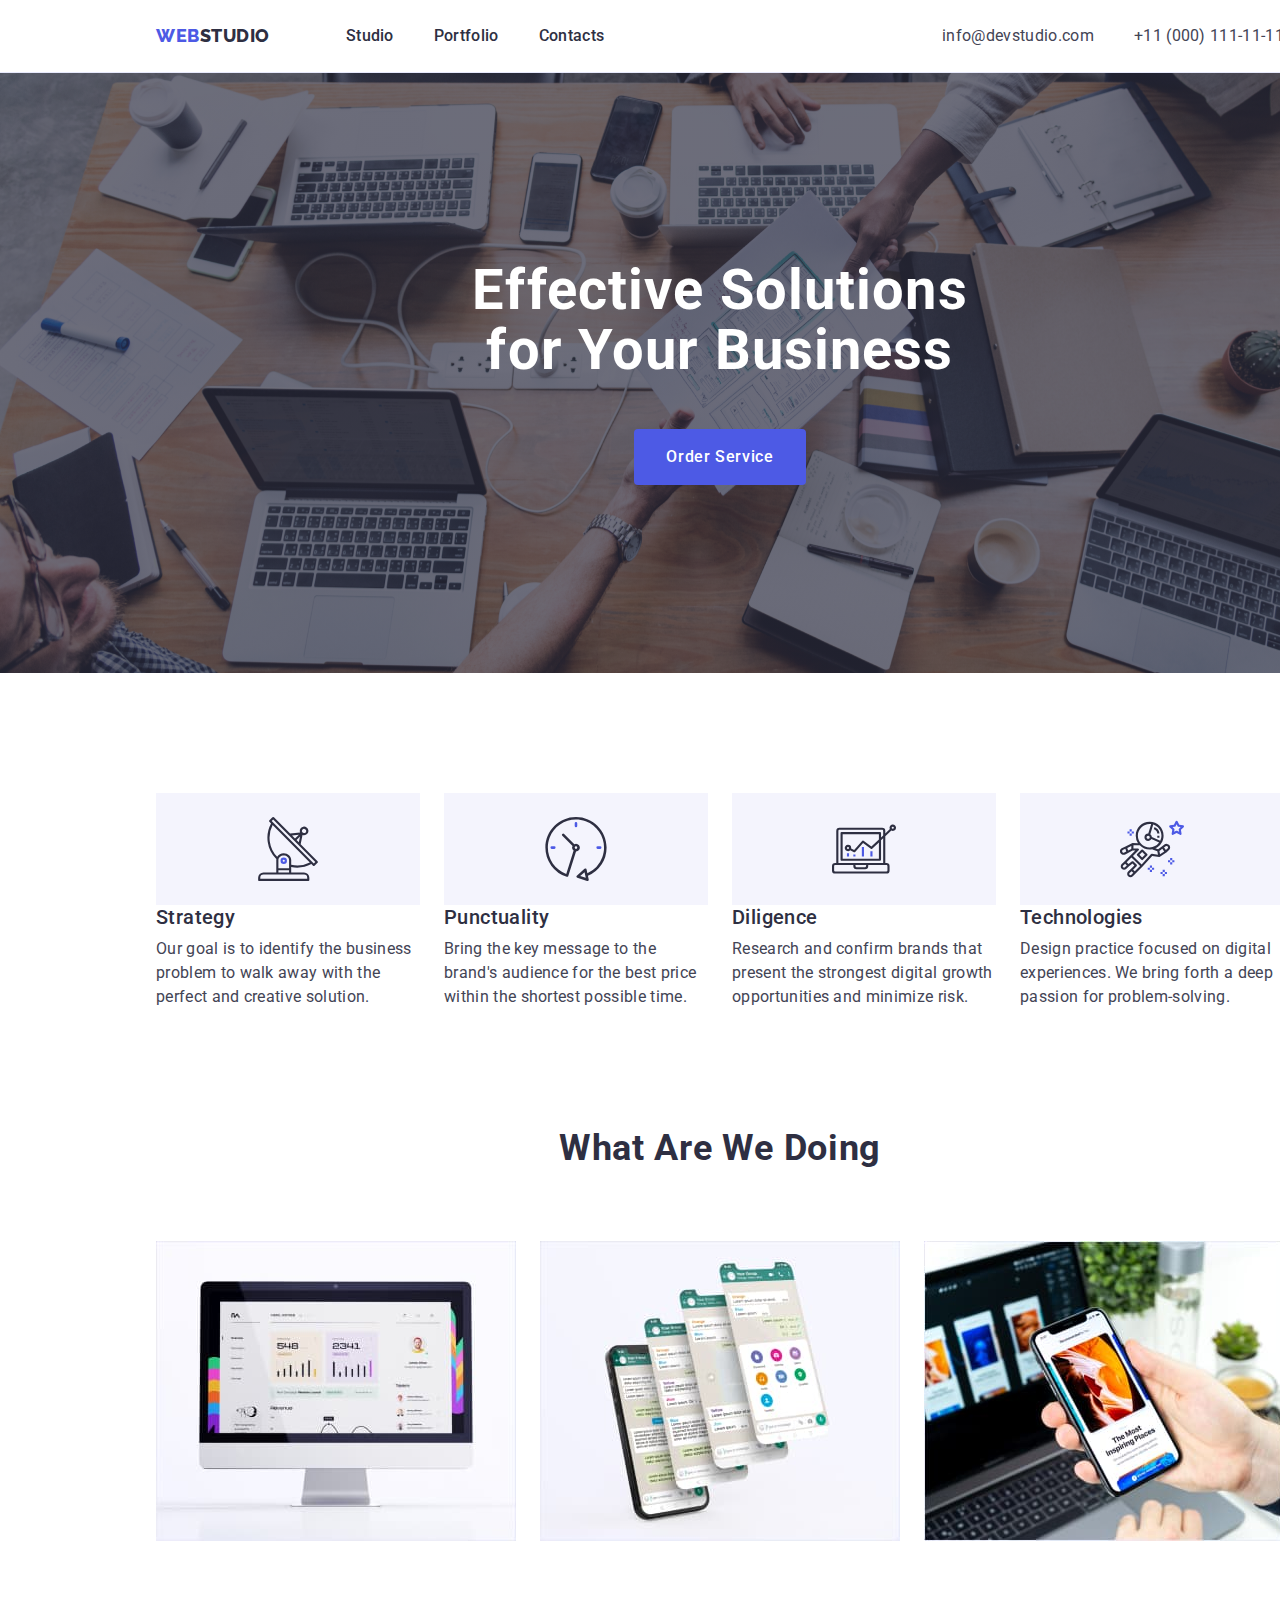
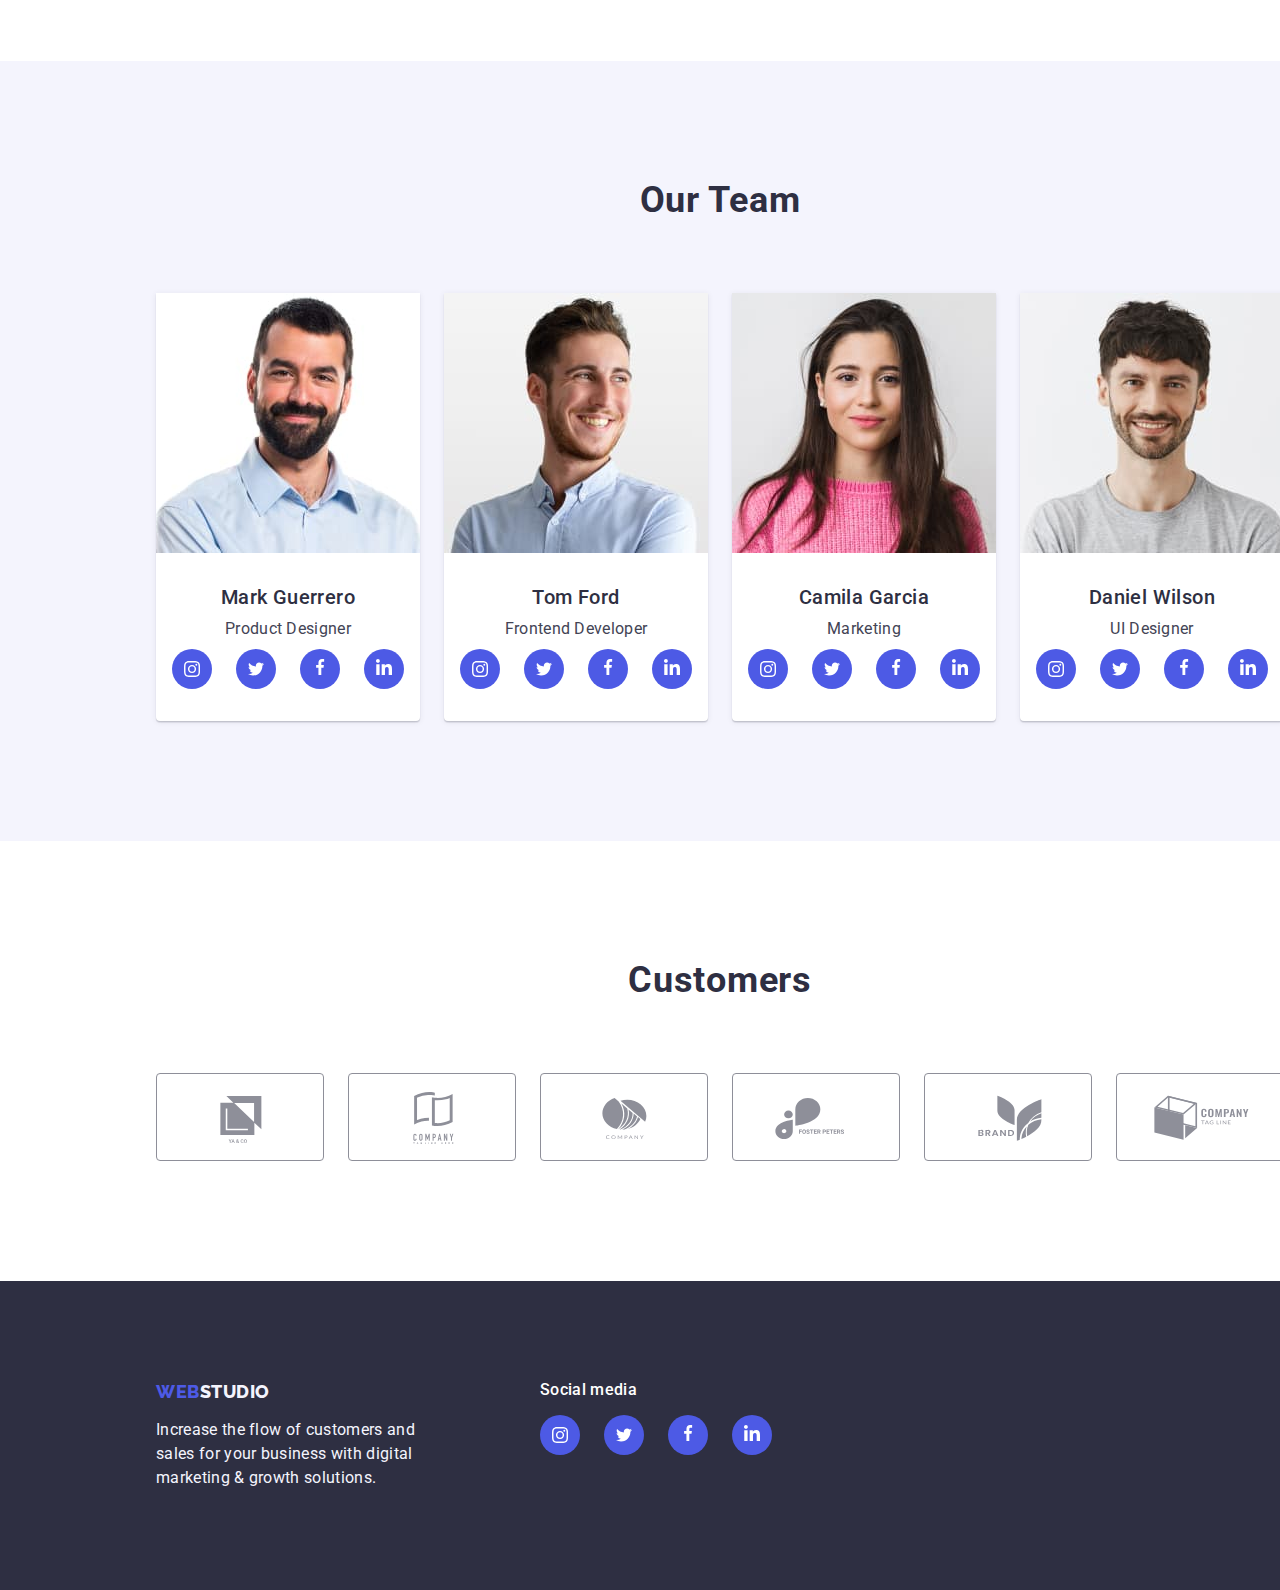
==== index.html @ 89d38443 "add 4 homework" ====
<!DOCTYPE html>
<html lang="en">
  <head>
    <meta charset="UTF-8" />
    <meta http-equiv="X-UA-Compatible" content="IE=edge" />
    <meta name="viewport" content="width=device-width, initial-scale=1.0" />
    <title>Document</title>
    <!-- modern-normolize -->
    <link
      rel="stylesheet"
      href="https://cdnjs.cloudflare.com/ajax/libs/modern-normalize/1.1.0/modern-normalize.min.css"
    />

    <link rel="preconnect" href="https://fonts.googleapis.com" />
    <link rel="preconnect" href="https://fonts.gstatic.com" crossorigin />
    <link
      href="https://fonts.googleapis.com/css2?family=Raleway:wght@800&family=Roboto:wght@400;500;700;900&display=swap"
      rel="stylesheet"
    />

    <link rel="stylesheet" href="./css/style.css" />
  </head>
  <body class="wrapper">
    <!-- header  -->
    <header class="header">
      <div class="container transform header-box">
        <nav class="transform">
          <!-- logo -->
          <a href="./index.html" class="logo link"
            >Web<span class="logo-header">Studio</span></a
          >

          <ul class="list transform">
            <li class="menu-link">
              <a href="./index.html" class="menu-item link">Studio</a>
            </li>
            <li class="menu-link">
              <a href="./portfolio.html" class="menu-item link">Portfolio</a>
            </li>
            <li class="menu-link">
              <a href="" class="menu-item link">Contacts</a>
            </li>
          </ul>
        </nav>
        <address class="adress">
          <ul class="list transform">
            <li class="adress-link">
              <a href="mailto:info@devstudio.com" class="adress-item link"
                >info@devstudio.com</a
              >
            </li>
            <li class="adress-link">
              <a href="tel:+110001111111" class="adress-item link"
                >+11 (000) 111-11-11</a
              >
            </li>
          </ul>
        </address>
      </div>
    </header>
    <main>
      <!-- hero -->
      <section class="hero">
        <div class="hero-box container">
          <h1 class="hero-title">Effective Solutions for Your Business</h1>
          <button type="button" class="button hero-button">
            Order Service
          </button>
        </div>
      </section>
      <!-- advantages -->
      <section class="section">
        <div class="container adv">
          <h2 hidden class="advantages-title">advantages</h2>
          <ul class="list">
            <li class="adv-list-item">
              <div class="pic-div">
                <svg class="pic">
                  <use href="./images/sprite.svg#antenna"></use>
                </svg>
              </div>
              <h3 class="adv-title">Strategy</h3>
              <p class="adv-description">
                Our goal is to identify the business problem to walk away with
                the perfect and creative solution.
              </p>
            </li>
            <li class="adv-list-item">
              <div class="pic-div">
                <svg class="pic">
                  <use href="./images/sprite.svg#clock"></use>
                </svg>
              </div>
              <h3 class="adv-title">Punctuality</h3>
              <p class="adv-description">
                Bring the key message to the brand's audience for the best price
                within the shortest possible time.
              </p>
            </li>
            <li class="adv-list-item">
              <div class="pic-div">
                <svg class="pic">
                  <use href="./images/sprite.svg#diagram"></use>
                </svg>
              </div>
              <h3 class="adv-title">Diligence</h3>
              <p class="adv-description">
                Research and confirm brands that present the strongest digital
                growth opportunities and minimize risk.
              </p>
            </li>
            <li class="adv-list-item">
              <div class="pic-div">
                <svg class="pic">
                  <use href="./images/sprite.svg#astronaut"></use>
                </svg>
              </div>
              <h3 class="adv-title">Technologies</h3>
              <p class="adv-description">
                Design practice focused on digital experiences. We bring forth a
                deep passion for problem-solving.
              </p>
            </li>
          </ul>
        </div>
      </section>
      <!-- work -->
      <section class="work-section">
        <div class="container">
          <h2 class="work-title">What are we doing</h2>
          <ul class="list transform">
            <li class="work-item">
              <img src="./images/monitor.jpg" alt="monitor" width="360" />
            </li>
            <li class="work-item">
              <img src="./images/phone.jpg" alt="phone" width="360" />
            </li>
            <li class="work-item">
              <img
                src="./images/leptop-phone.jpg"
                alt="laptop with phone"
                width="360"
              />
            </li>
          </ul>
        </div>
      </section>
      <!-- team -->
      <section class="team section">
        <div class="container">
          <h2 class="team-title">Our Team</h2>
          <ul class="list list-worker">
            <li class="worker">
              <img
                src="./images/guerrero.jpg"
                alt="Product Designer"
                width="264"
              />
              <div class="worker-box">
                <h3 class="worker-name">Mark Guerrero</h3>
                <p class="post">Product Designer</p>
                <ul class="team-social-list social-list list">
                  <li>
                    <a href="" class="social-link instagram-link">
                      <svg class="social-icon">
                        <use href="./images/sprite.svg#instagram"></use>
                      </svg>
                    </a>
                  </li>
                  <li>
                    <a href="" class="social-link twitter-link">
                      <svg class="social-icon">
                        <use href="./images/sprite.svg#twitter"></use>
                      </svg>
                    </a>
                  </li>
                  <li class="social-link facebook-link">
                    <a href="">
                      <svg class="social-icon">
                        <use href="./images/sprite.svg#facebook"></use>
                      </svg>
                    </a>
                  </li>
                  <li class="social-link linkedin-link">
                    <a href="">
                      <svg class="social-icon">
                        <use href="./images/sprite.svg#linkedin"></use>
                      </svg>
                    </a>
                  </li>
                </ul>
              </div>
            </li>
            <li class="worker">
              <img
                src="./images/ford.jpg"
                alt="Frontend Developer"
                width="264"
              />
              <div class="worker-box">
                <h3 class="worker-name">Tom Ford</h3>
                <p class="post">Frontend Developer</p>
                <ul class="team-social-list social-list list">
                  <li>
                    <a href="" class="social-link instagram-link">
                      <svg class="social-icon">
                        <use href="./images/sprite.svg#instagram"></use>
                      </svg>
                    </a>
                  </li>
                  <li>
                    <a href="" class="social-link twitter-link">
                      <svg class="social-icon">
                        <use href="./images/sprite.svg#twitter"></use>
                      </svg>
                    </a>
                  </li>
                  <li class="social-link facebook-link">
                    <a href="">
                      <svg class="social-icon">
                        <use href="./images/sprite.svg#facebook"></use>
                      </svg>
                    </a>
                  </li>
                  <li class="social-link linkedin-link">
                    <a href="">
                      <svg class="social-icon">
                        <use href="./images/sprite.svg#linkedin"></use>
                      </svg>
                    </a>
                  </li>
                </ul>
              </div>
            </li>
            <li class="worker">
              <img src="./images/garcia.jpg" alt="Marketing" width="264" />
              <div class="worker-box">
                <h3 class="worker-name">Camila Garcia</h3>
                <p class="post">Marketing</p>
                <ul class="team-social-list social-list list">
                  <li>
                    <a href="" class="social-link instagram-link">
                      <svg class="social-icon">
                        <use href="./images/sprite.svg#instagram"></use>
                      </svg>
                    </a>
                  </li>
                  <li>
                    <a href="" class="social-link twitter-link">
                      <svg class="social-icon">
                        <use href="./images/sprite.svg#twitter"></use>
                      </svg>
                    </a>
                  </li>
                  <li class="social-link facebook-link">
                    <a href="">
                      <svg class="social-icon">
                        <use href="./images/sprite.svg#facebook"></use>
                      </svg>
                    </a>
                  </li>
                  <li class="social-link linkedin-link">
                    <a href="">
                      <svg class="social-icon">
                        <use href="./images/sprite.svg#linkedin"></use>
                      </svg>
                    </a>
                  </li>
                </ul>
              </div>
            </li>
            <li class="worker">
              <img src="./images/wilson.jpg" alt="UI Designer" width="264" />
              <div class="worker-box">
                <h3 class="worker-name">Daniel Wilson</h3>
                <p class="post">UI Designer</p>
                <ul class="team-social-list social-list list">
                  <li>
                    <a href="" class="social-link instagram-link">
                      <svg class="social-icon">
                        <use href="./images/sprite.svg#instagram"></use>
                      </svg>
                    </a>
                  </li>
                  <li>
                    <a href="" class="social-link twitter-link">
                      <svg class="social-icon">
                        <use href="./images/sprite.svg#twitter"></use>
                      </svg>
                    </a>
                  </li>
                  <li class="social-link facebook-link">
                    <a href="">
                      <svg class="social-icon">
                        <use href="./images/sprite.svg#facebook"></use>
                      </svg>
                    </a>
                  </li>
                  <li class="social-link linkedin-link">
                    <a href="">
                      <svg class="social-icon">
                        <use href="./images/sprite.svg#linkedin"></use>
                      </svg>
                    </a>
                  </li>
                </ul>
              </div>
            </li>
          </ul>
        </div>
      </section>
      <!-- costumers -->
      <section class="costum-section section">
        <h2 class="costumer-title">Customers</h2>
        <ul class="costum-list list">
          <li>
            <a href="" class="costum-link">
              <svg class="costum-pic">
                <use href="./images/sprite.svg#ya"></use>
              </svg>
            </a>
          </li>
          <li>
            <a href="" class="costum-link">
              <svg class="costum-pic">
                <use href="./images/sprite.svg#tagline"></use>
              </svg>
            </a>
          </li>
          <li>
            <a href="" class="costum-link">
              <svg class="costum-pic">
                <use href="./images/sprite.svg#company"></use>
              </svg>
            </a>
          </li>
          <li>
            <a href="" class="costum-link">
              <svg class="costum-pic">
                <use href="./images/sprite.svg#foster"></use>
              </svg>
            </a>
          </li>
          <li>
            <a href="" class="costum-link">
              <svg class="costum-pic">
                <use href="./images/sprite.svg#brand"></use>
              </svg>
            </a>
          </li>
          <li>
            <a href="" class="costum-link">
              <svg class="costum-pic">
                <use href="./images/sprite.svg#tag"></use>
              </svg>
            </a>
          </li>
        </ul>
      </section>
    </main>
    <!-- footer -->
    <footer class="footer">
      <div class="container footer-container">
        <div class="footer-box">
          <a href="./index.html" class="logo link"
            >Web<span class="logo-footer">Studio</span></a
          >
          <p class="footer-desc">
            Increase the flow of customers and sales for your business with
            digital marketing & growth solutions.
          </p>
        </div>
        <div class="social">
          <h4 class="social-title">Social media</h4>
          <ul class="social-list list">
            <li>
              <a href="" class="social-link instagram-link">
                <svg class="social-icon">
                  <use href="./images/sprite.svg#instagram"></use>
                </svg>
              </a>
            </li>
            <li>
              <a href="" class="social-link twitter-link">
                <svg class="social-icon">
                  <use href="./images/sprite.svg#twitter"></use>
                </svg>
              </a>
            </li>
            <li class="social-link facebook-link">
              <a href="">
                <svg class="social-icon">
                  <use href="./images/sprite.svg#facebook"></use>
                </svg>
              </a>
            </li>
            <li class="social-link linkedin-link">
              <a href="">
                <svg class="social-icon">
                  <use href="./images/sprite.svg#linkedin"></use>
                </svg>
              </a>
            </li>
          </ul>
        </div>
      </div>
    </footer>
  </body>
</html>
---- css/style.css ----
/* ----------- basic properties ---------------- */
:root {
  /* fon color */
  --primary-background-colour: #ffffff;
  --secondary-background-colour: #2e2f42;
  --section-background-colour: #f4f4fd;

  /* text color */
  --secondery-text-colour: #2e2f42;
  --white-text-colour: #ffffff;
  --footer-text-colour: #f4f4fd;

  /* button color */
  --button-colour: #4d5ae5;
  --accent-colour: #404bbf;
  --icon-colour: #8e8f99;
  --icon-footer-accent: #31d0aa;

  --border-color: #e7e9fc;
}

body {
  font-family: 'Roboto', sans-serif;
  background-color: var(--primary-background-colour);
  color: #434455;
}

/* * {
  outline: 2px solid coral;
} */

/* ----------- components --------- */
h1,
h2,
h3,
h4,
p {
  margin: 0;
}
.list {
  list-style: none;
  padding: 0;
  margin: 0;
}
img {
  display: block;
}
.section {
  padding: 120px 0;
}

.button {
  cursor: pointer;
  border-radius: 4px;
}

.work-title,
.team-title,
.costumer-title {
  font-weight: 700;
  font-size: 36px;
  line-height: 1.11;
  letter-spacing: 0.02em;
  text-transform: capitalize;
  text-align: center;

  color: var(--secondery-text-colour);

  margin-bottom: 72px;
}

.worker-name,
.name-working {
  font-weight: 500;
  font-size: 20px;
  line-height: 1.2;
  letter-spacing: 0.02em;

  color: var(--secondery-text-colour);
}

.work-item:not(:last-child),
.adv-list-item:not(:last-child),
.worker:not(:last-child),
.filter-item:not(:last-child) {
  margin-right: 24px;
}

.post,
.category-working {
  font-size: 16px;
  line-height: 1.5;
  letter-spacing: 0.02em;
  margin-bottom: 8px;
}

.container {
  margin: 0 auto;
  max-width: 1158px;
  padding: 0 15px;
}

.wrapper {
  width: 1440px;
}

.transform {
  display: flex;
  flex-wrap: wrap;

  align-items: center;
}

.social-list {
  display: flex;
  gap: 24px;
}
.social-link {
  display: flex;
  background-color: var(--button-colour);
  width: 40px;
  height: 40px;
  border-radius: 50%;
  align-items: center;
  justify-content: center;
}

.social-icon {
  width: 16px;
  height: 16px;
  fill: var(--primary-background-colour);
}

/* ----------- header ------------ */
.header-box {
  padding: 0 15px;
}
.adress-item,
.menu-item {
  padding: 24px 0;
}
.header .logo {
  margin-right: 76px;
}
.menu-link:not(:last-child) {
  margin-right: 40px;
}

.logo {
  font-family: 'Raleway', sans-serif;
  font-weight: 800;
  font-size: 18px;
  line-height: 1.17;
  letter-spacing: 0.03em;
  text-transform: uppercase;

  color: var(--secondery-text-colour);

  color: var(--button-colour);
}

.link {
  text-decoration: none;
}

.logo-header {
  color: var(--secondery-text-colour);
}

.menu-item {
  font-weight: 500;
  font-size: 16px;
  line-height: 1.5;

  letter-spacing: 0.02em;
  color: var(--secondery-text-colour);
}

.menu-item:hover,
.menu-item:focus {
  color: var(--accent-colour);
}
/* adress */
.adress {
  margin-left: auto;
}
.adress-link:nth-child(1) {
  margin-right: 40px;
}

.adress {
  font-style: normal;
}
.adress-item {
  display: inline-block;
  font-weight: 400;
  font-size: 16px;
  line-height: 1.5;
  letter-spacing: 0.02em;

  color: inherit;
}

.adress-item:hover,
.adress-item:focus {
  color: var(--accent-colour);
}

/* frame */
.header {
  border-bottom: solid 1px var(--border-color);
}
/* ---------- hero -------------- */

.hero {
  background-color: var(--secondary-background-colour);
  padding: 188px 0;

  background-image: linear-gradient(
      to right,
      rgba(46, 47, 66, 0.7),
      rgba(46, 47, 66, 0.7)
    ),
    url(../images/people-office.jpg);
}
.hero-box {
  text-align: center;
}

.hero-title {
  font-weight: 700;
  font-size: 56px;
  line-height: 1.07;
  letter-spacing: 0.02em;

  color: var(--white-text-colour);

  max-width: 496px;
  margin: 0 auto;
}

.hero-button:hover,
.hero-button:focus {
  background-color: var(--accent-colour);
}
.hero-button {
  font-family: 'Roboto', sans-serif;
  font-weight: 500;
  font-size: 16px;
  line-height: 1.5;
  letter-spacing: 0.04em;

  color: var(--white-text-colour);
  background-color: var(--button-colour);

  display: block;
  margin: 0 auto;
  margin-top: 48px;
  padding: 16px 32px;

  min-width: 169px;
  height: 56px;

  border: none;
}
/* ---------- advantages-------- */
.adv-title {
  font-weight: 500;
  font-size: 20px;
  line-height: 1.2;
  letter-spacing: 0.02em;

  color: var(--secondery-text-colour);

  margin-bottom: 8px;
}
.adv-description {
  font-size: 16px;
  line-height: 1.5;
  letter-spacing: 0.02em;
}

.adv > .list {
  display: flex;
}

.adv-list-item {
  flex-basis: calc((100% - 3 * 24px));
}

.pic-div {
  height: 112px;
  background-color: var(--section-background-colour);
  display: flex;
  align-items: center;
  justify-content: center;
}

.pic {
  width: 64px;
  height: 64px;
}

.clock {
  background-image: url(../images/icons/clock.svg);
}
.diagram {
  background-image: url(../images/icons/diagram.svg);
}
.astronaut {
  background-image: url(../images/icons/astronaut.svg);
}

/* ----------- work -------------- */
.work-section {
  padding: 0 0 120px 0;
}
/* ---------- our team ----------- */
.team {
  background-color: var(--section-background-colour);
}
.list-worker {
  display: flex;
}

.worker-box {
  text-align: center;
  padding: 32px 16px;
}
.worker {
  background-color: var(--primary-background-colour);

  border-radius: 0 0 4px 4px;
  box-shadow: 0px 2px 1px rgba(46, 47, 66, 0.08),
    0px 1px 1px rgba(46, 47, 66, 0.16), 0px 1px 6px rgba(46, 47, 66, 0.08);
}

.worker-name {
  margin-bottom: 8px;
}
.worker .instagram-link:hover,
.worker .twitter-link:hover,
.worker .facebook-link:hover,
.worker .linkedin-link:hover {
  background-color: var(--accent-colour);
}

/* -------------- costumers ---------- */
.costum-list {
  display: flex;
  justify-content: center;
  gap: 24px;
}
.costum-link {
  width: 168px;
  height: 88px;
  border: 1px solid var(--icon-colour);
  border-radius: 4px;

  display: flex;
  justify-content: center;
  align-items: center;
}
.costum-link:hover,
.costum-link:focus {
  border: 1px solid var(--accent-colour);
}
.costum-pic {
  width: 104px;
  height: 56px;
  fill: var(--icon-colour);
}
.costum-link:hover .costum-pic,
.costum-link:focus .costum-pic {
  fill: var(--accent-colour);
}

/* --------- footer --------- */
.footer {
  background-color: var(--secondary-background-colour);

  padding-left: 15px;
  padding: 100px 0;
}
.footer-container {
  display: flex;
  gap: 120px;
}
.logo-footer {
  color: var(--footer-text-colour);
}
.footer-box > .logo {
  display: inline-block;
  margin-bottom: 16px;
}

.footer-desc {
  font-size: 16px;
  line-height: 1.5;
  letter-spacing: 0.02em;

  color: var(--footer-text-colour);
  max-width: 264px;
}
.footer .social-title {
  margin-bottom: 16px;

  font-weight: 500;
  font-size: 16px;
  letter-spacing: 0.02em;
  color: var(--primary-background-colour);
}
.footer .instagram-link:hover,
.footer .twitter-link:hover,
.footer .facebook-link:hover,
.footer .linkedin-link:hover {
  background-color: var(--icon-footer-accent);
}

/* =========== PORTFOLIO ============= */
.section-app {
  padding-bottom: 120px;
  padding-top: 96px;
}

/* ---------- filter -------------- */
.filter-button {
  font-family: 'Roboto', sans-serif;
  font-style: normal;
  font-weight: 500;
  font-size: 16px;
  line-height: 1.5;
  letter-spacing: 0.04em;

  color: var(--button-colour);
  background-color: var(--section-background-colour);

  border: 1px solid var(--border-color);
}
.filter-button:hover,
.filter-button:focus {
  color: var(--white-text-colour);
  background-color: var(--accent-colour);
  border: 1px solid transparent;
}
.filter-button {
  padding: 12px 24px;
}

.filter-list {
  display: flex;
  justify-content: center;
  margin-bottom: 72px;
}

.filter-item:hover {
  box-shadow: 0px 4px 4px rgba(0, 0, 0, 0.15);
  border-radius: 4px;
}

/* ----------- application ------------ */

.category-working {
  color: #434455;
}

.card-box {
  flex-basis: calc(100% / 3);
}
.app-cards:hover,
.app-cards:focus {
  box-shadow: 0px 1px 6px rgba(46, 47, 66, 0.08),
    0px 1px 1px rgba(46, 47, 66, 0.16), 0px 2px 1px rgba(46, 47, 66, 0.08);
}

.app-cards:not(:nth-child(3n)) {
  margin-right: 24px;
}
.app-cards:not(:nth-last-child(-n + 3)) {
  margin-bottom: 48px;
}
.app-cards {
  width: 360px;
}
.card-content {
  padding: 32px 16px;
  border: 1px solid var(--border-color);
  border-top: none;
}
.name-working {
  margin-bottom: 8px;
}
/* ===== examples ======== */
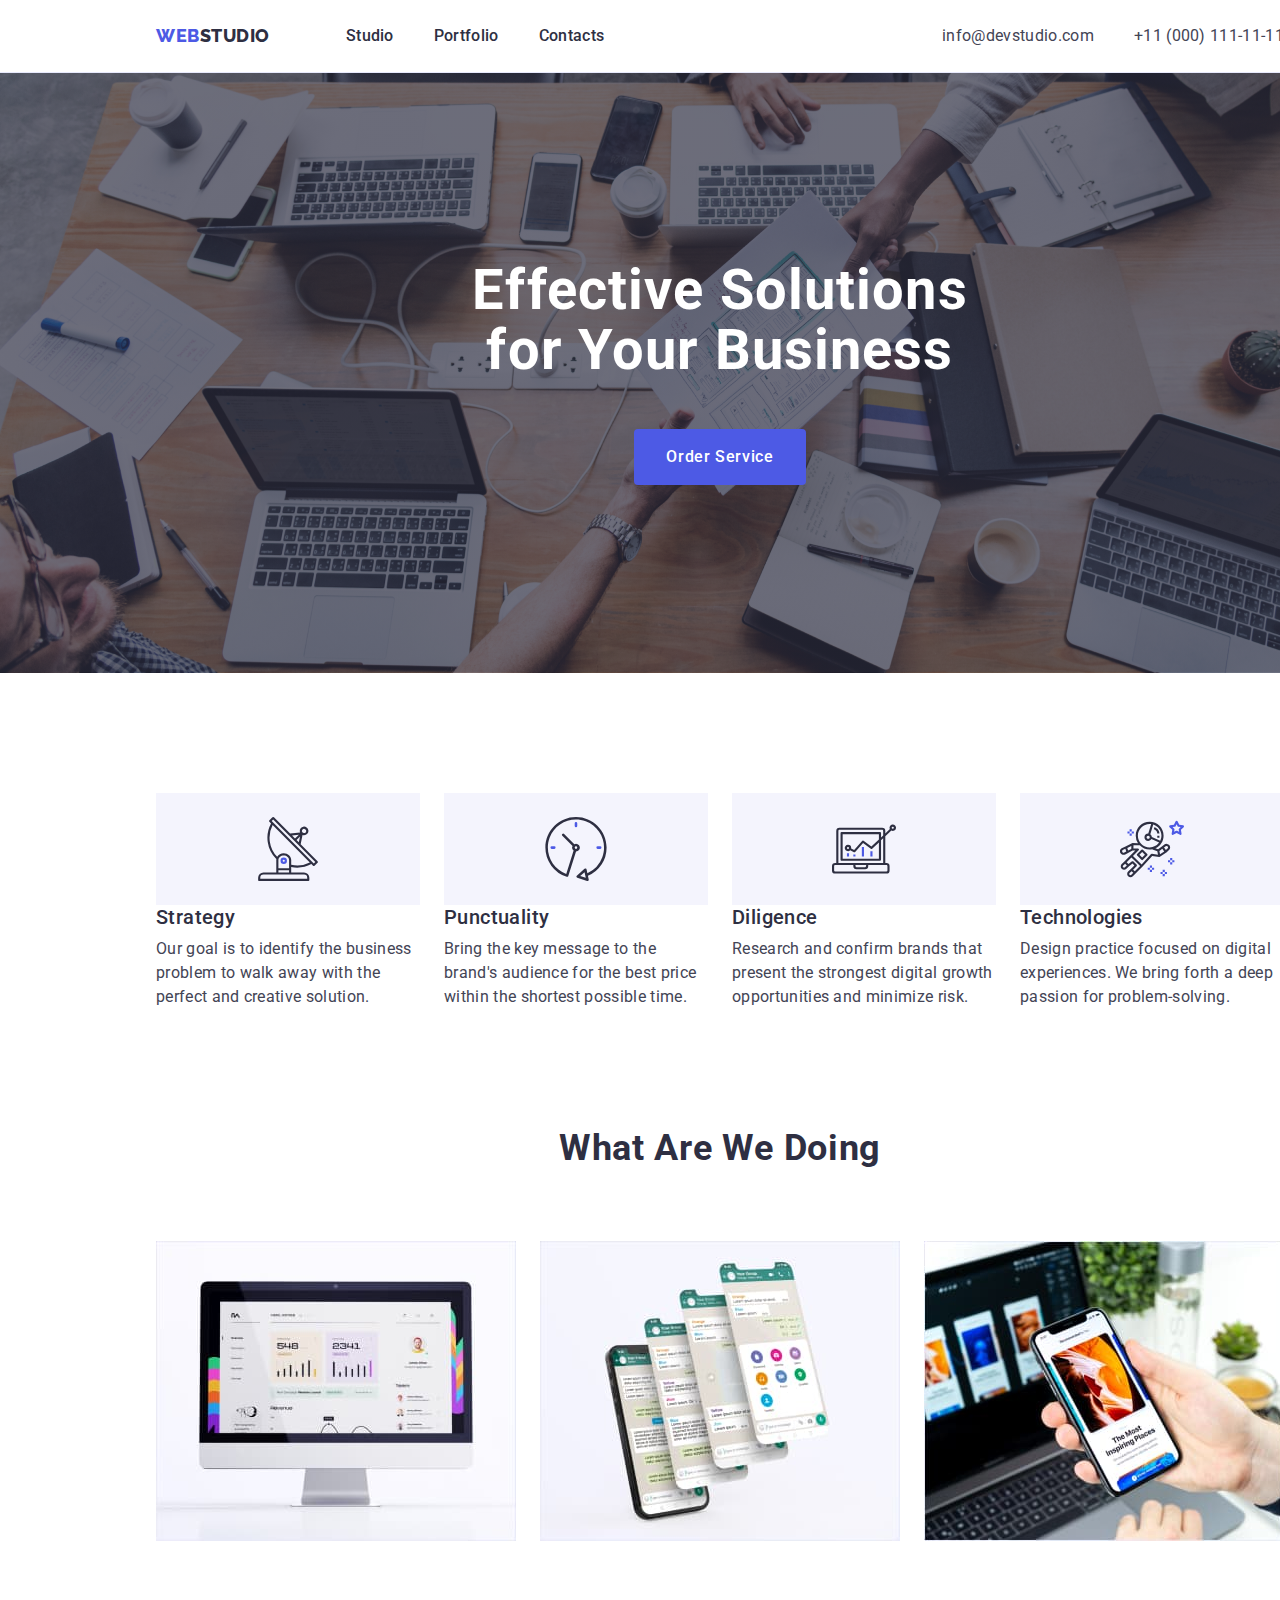
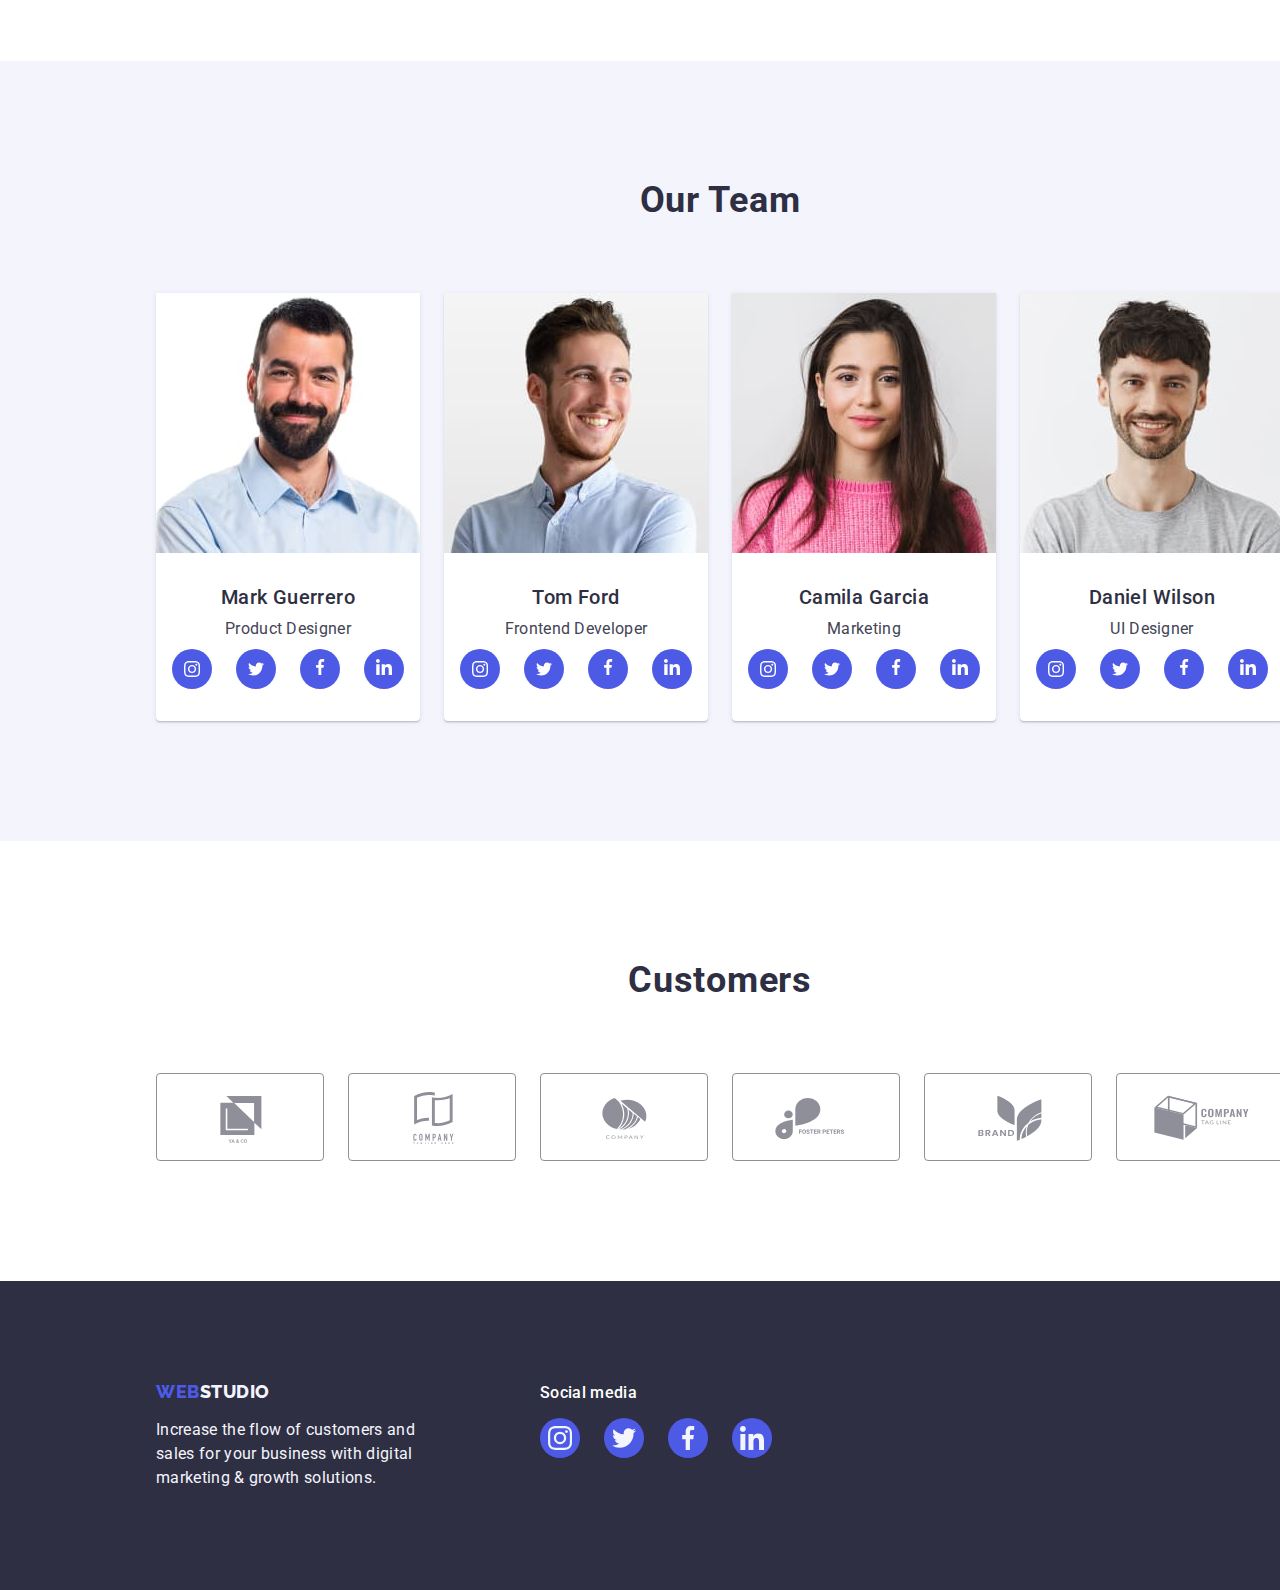
==== commit 54130cd2: "revision" ====
--- a/index.html
+++ b/index.html
@@ -76,7 +76,7 @@
             <li class="adv-list-item">
               <div class="pic-div">
                 <svg class="pic">
-                  <use href="./images/sprite.svg#antenna"></use>
+                  <use href="./images/icons.svg#antenna"></use>
                 </svg>
               </div>
               <h3 class="adv-title">Strategy</h3>
@@ -88,7 +88,7 @@
             <li class="adv-list-item">
               <div class="pic-div">
                 <svg class="pic">
-                  <use href="./images/sprite.svg#clock"></use>
+                  <use href="./images/icons.svg#clock"></use>
                 </svg>
               </div>
               <h3 class="adv-title">Punctuality</h3>
@@ -100,7 +100,7 @@
             <li class="adv-list-item">
               <div class="pic-div">
                 <svg class="pic">
-                  <use href="./images/sprite.svg#diagram"></use>
+                  <use href="./images/icons.svg#diagram"></use>
                 </svg>
               </div>
               <h3 class="adv-title">Diligence</h3>
@@ -112,7 +112,7 @@
             <li class="adv-list-item">
               <div class="pic-div">
                 <svg class="pic">
-                  <use href="./images/sprite.svg#astronaut"></use>
+                  <use href="./images/icons.svg#astronaut"></use>
                 </svg>
               </div>
               <h3 class="adv-title">Technologies</h3>
@@ -163,28 +163,28 @@
                   <li>
                     <a href="" class="social-link instagram-link">
                       <svg class="social-icon">
-                        <use href="./images/sprite.svg#instagram"></use>
+                        <use href="./images/icons.svg#instagram"></use>
                       </svg>
                     </a>
                   </li>
                   <li>
                     <a href="" class="social-link twitter-link">
                       <svg class="social-icon">
-                        <use href="./images/sprite.svg#twitter"></use>
+                        <use href="./images/icons.svg#twitter"></use>
                       </svg>
                     </a>
                   </li>
                   <li class="social-link facebook-link">
                     <a href="">
                       <svg class="social-icon">
-                        <use href="./images/sprite.svg#facebook"></use>
+                        <use href="./images/icons.svg#facebook"></use>
                       </svg>
                     </a>
                   </li>
                   <li class="social-link linkedin-link">
                     <a href="">
                       <svg class="social-icon">
-                        <use href="./images/sprite.svg#linkedin"></use>
+                        <use href="./images/icons.svg#linkedin"></use>
                       </svg>
                     </a>
                   </li>
@@ -204,28 +204,28 @@
                   <li>
                     <a href="" class="social-link instagram-link">
                       <svg class="social-icon">
-                        <use href="./images/sprite.svg#instagram"></use>
+                        <use href="./images/icons.svg#instagram"></use>
                       </svg>
                     </a>
                   </li>
                   <li>
                     <a href="" class="social-link twitter-link">
                       <svg class="social-icon">
-                        <use href="./images/sprite.svg#twitter"></use>
+                        <use href="./images/icons.svg#twitter"></use>
                       </svg>
                     </a>
                   </li>
                   <li class="social-link facebook-link">
                     <a href="">
                       <svg class="social-icon">
-                        <use href="./images/sprite.svg#facebook"></use>
+                        <use href="./images/icons.svg#facebook"></use>
                       </svg>
                     </a>
                   </li>
                   <li class="social-link linkedin-link">
                     <a href="">
                       <svg class="social-icon">
-                        <use href="./images/sprite.svg#linkedin"></use>
+                        <use href="./images/icons.svg#linkedin"></use>
                       </svg>
                     </a>
                   </li>
@@ -241,28 +241,28 @@
                   <li>
                     <a href="" class="social-link instagram-link">
                       <svg class="social-icon">
-                        <use href="./images/sprite.svg#instagram"></use>
+                        <use href="./images/icons.svg#instagram"></use>
                       </svg>
                     </a>
                   </li>
                   <li>
                     <a href="" class="social-link twitter-link">
                       <svg class="social-icon">
-                        <use href="./images/sprite.svg#twitter"></use>
+                        <use href="./images/icons.svg#twitter"></use>
                       </svg>
                     </a>
                   </li>
                   <li class="social-link facebook-link">
                     <a href="">
                       <svg class="social-icon">
-                        <use href="./images/sprite.svg#facebook"></use>
+                        <use href="./images/icons.svg#facebook"></use>
                       </svg>
                     </a>
                   </li>
                   <li class="social-link linkedin-link">
                     <a href="">
                       <svg class="social-icon">
-                        <use href="./images/sprite.svg#linkedin"></use>
+                        <use href="./images/icons.svg#linkedin"></use>
                       </svg>
                     </a>
                   </li>
@@ -278,28 +278,28 @@
                   <li>
                     <a href="" class="social-link instagram-link">
                       <svg class="social-icon">
-                        <use href="./images/sprite.svg#instagram"></use>
+                        <use href="./images/icons.svg#instagram"></use>
                       </svg>
                     </a>
                   </li>
                   <li>
                     <a href="" class="social-link twitter-link">
                       <svg class="social-icon">
-                        <use href="./images/sprite.svg#twitter"></use>
+                        <use href="./images/icons.svg#twitter"></use>
                       </svg>
                     </a>
                   </li>
                   <li class="social-link facebook-link">
                     <a href="">
                       <svg class="social-icon">
-                        <use href="./images/sprite.svg#facebook"></use>
+                        <use href="./images/icons.svg#facebook"></use>
                       </svg>
                     </a>
                   </li>
                   <li class="social-link linkedin-link">
                     <a href="">
                       <svg class="social-icon">
-                        <use href="./images/sprite.svg#linkedin"></use>
+                        <use href="./images/icons.svg#linkedin"></use>
                       </svg>
                     </a>
                   </li>
@@ -311,51 +311,53 @@
       </section>
       <!-- costumers -->
       <section class="costum-section section">
-        <h2 class="costumer-title">Customers</h2>
-        <ul class="costum-list list">
-          <li>
-            <a href="" class="costum-link">
-              <svg class="costum-pic">
-                <use href="./images/sprite.svg#ya"></use>
-              </svg>
-            </a>
-          </li>
-          <li>
-            <a href="" class="costum-link">
-              <svg class="costum-pic">
-                <use href="./images/sprite.svg#tagline"></use>
-              </svg>
-            </a>
-          </li>
-          <li>
-            <a href="" class="costum-link">
-              <svg class="costum-pic">
-                <use href="./images/sprite.svg#company"></use>
-              </svg>
-            </a>
-          </li>
-          <li>
-            <a href="" class="costum-link">
-              <svg class="costum-pic">
-                <use href="./images/sprite.svg#foster"></use>
-              </svg>
-            </a>
-          </li>
-          <li>
-            <a href="" class="costum-link">
-              <svg class="costum-pic">
-                <use href="./images/sprite.svg#brand"></use>
-              </svg>
-            </a>
-          </li>
-          <li>
-            <a href="" class="costum-link">
-              <svg class="costum-pic">
-                <use href="./images/sprite.svg#tag"></use>
-              </svg>
-            </a>
-          </li>
-        </ul>
+        <div class="container">
+          <h2 class="costumer-title">Customers</h2>
+          <ul class="costum-list list">
+            <li>
+              <a href="" class="costum-link">
+                <svg class="costum-pic">
+                  <use href="./images/icons.svg#ya"></use>
+                </svg>
+              </a>
+            </li>
+            <li>
+              <a href="" class="costum-link">
+                <svg class="costum-pic">
+                  <use href="./images/icons.svg#tagline"></use>
+                </svg>
+              </a>
+            </li>
+            <li>
+              <a href="" class="costum-link">
+                <svg class="costum-pic">
+                  <use href="./images/icons.svg#company"></use>
+                </svg>
+              </a>
+            </li>
+            <li>
+              <a href="" class="costum-link">
+                <svg class="costum-pic">
+                  <use href="./images/icons.svg#foster"></use>
+                </svg>
+              </a>
+            </li>
+            <li>
+              <a href="" class="costum-link">
+                <svg class="costum-pic">
+                  <use href="./images/icons.svg#brand"></use>
+                </svg>
+              </a>
+            </li>
+            <li>
+              <a href="" class="costum-link">
+                <svg class="costum-pic">
+                  <use href="./images/icons.svg#tag"></use>
+                </svg>
+              </a>
+            </li>
+          </ul>
+        </div>
       </section>
     </main>
     <!-- footer -->
@@ -371,33 +373,33 @@
           </p>
         </div>
         <div class="social">
-          <h4 class="social-title">Social media</h4>
+          <p class="social-title">Social media</p>
           <ul class="social-list list">
             <li>
               <a href="" class="social-link instagram-link">
                 <svg class="social-icon">
-                  <use href="./images/sprite.svg#instagram"></use>
+                  <use href="./images/icons.svg#instagram"></use>
                 </svg>
               </a>
             </li>
             <li>
               <a href="" class="social-link twitter-link">
                 <svg class="social-icon">
-                  <use href="./images/sprite.svg#twitter"></use>
-                </svg>
-              </a>
-            </li>
-            <li class="social-link facebook-link">
-              <a href="">
+                  <use href="./images/icons.svg#twitter"></use>
+                </svg>
+              </a>
+            </li>
+            <li>
+              <a href="" class="social-link facebook-link">
                 <svg class="social-icon">
-                  <use href="./images/sprite.svg#facebook"></use>
-                </svg>
-              </a>
-            </li>
-            <li class="social-link linkedin-link">
-              <a href="">
+                  <use href="./images/icons.svg#facebook"></use>
+                </svg>
+              </a>
+            </li>
+            <li>
+              <a href="" class="social-link linkedin-link">
                 <svg class="social-icon">
-                  <use href="./images/sprite.svg#linkedin"></use>
+                  <use href="./images/icons.svg#linkedin"></use>
                 </svg>
               </a>
             </li>
--- a/css/style.css
+++ b/css/style.css
@@ -132,6 +132,11 @@
 }
 
 /* ----------- header ------------ */
+.header {
+  box-shadow: 0px 2px 1px rgba(46, 47, 66, 0.08),
+    0px 1px 1px rgba(46, 47, 66, 0.16), 0px 1px 6px rgba(46, 47, 66, 0.08);
+}
+
 .header-box {
   padding: 0 15px;
 }
@@ -217,11 +222,15 @@
   padding: 188px 0;
 
   background-image: linear-gradient(
-      to right,
       rgba(46, 47, 66, 0.7),
       rgba(46, 47, 66, 0.7)
     ),
     url(../images/people-office.jpg);
+
+  max-width: 1440px;
+  background-repeat: no-repeat;
+  background-position: center;
+  background-size: cover;
 }
 .hero-box {
   text-align: center;
@@ -385,6 +394,8 @@
 .footer-container {
   display: flex;
   gap: 120px;
+
+  align-items: baseline;
 }
 .logo-footer {
   color: var(--footer-text-colour);
@@ -413,8 +424,18 @@
 .footer .instagram-link:hover,
 .footer .twitter-link:hover,
 .footer .facebook-link:hover,
-.footer .linkedin-link:hover {
+.footer .linkedin-link:hover,
+.footer .instagram-link:focus,
+.footer .twitter-link:focus,
+.footer .facebook-link:focus,
+.footer .linkedin-link:focus {
   background-color: var(--icon-footer-accent);
+}
+
+.footer .social-icon {
+  height: 24px;
+  width: 24px;
+  fill: var(--section-background-colour);
 }
 
 /* =========== PORTFOLIO ============= */
@@ -453,8 +474,10 @@
   margin-bottom: 72px;
 }
 
-.filter-item:hover {
-  box-shadow: 0px 4px 4px rgba(0, 0, 0, 0.15);
+.filter-item:hover,
+.filter-item:focus {
+  box-shadow: 0px 3px 1px rgba(0, 0, 0, 0.1), 0px 2px 1px rgba(0, 0, 0, 0.08),
+    0px 2px 2px rgba(0, 0, 0, 0.12);
   border-radius: 4px;
 }
 
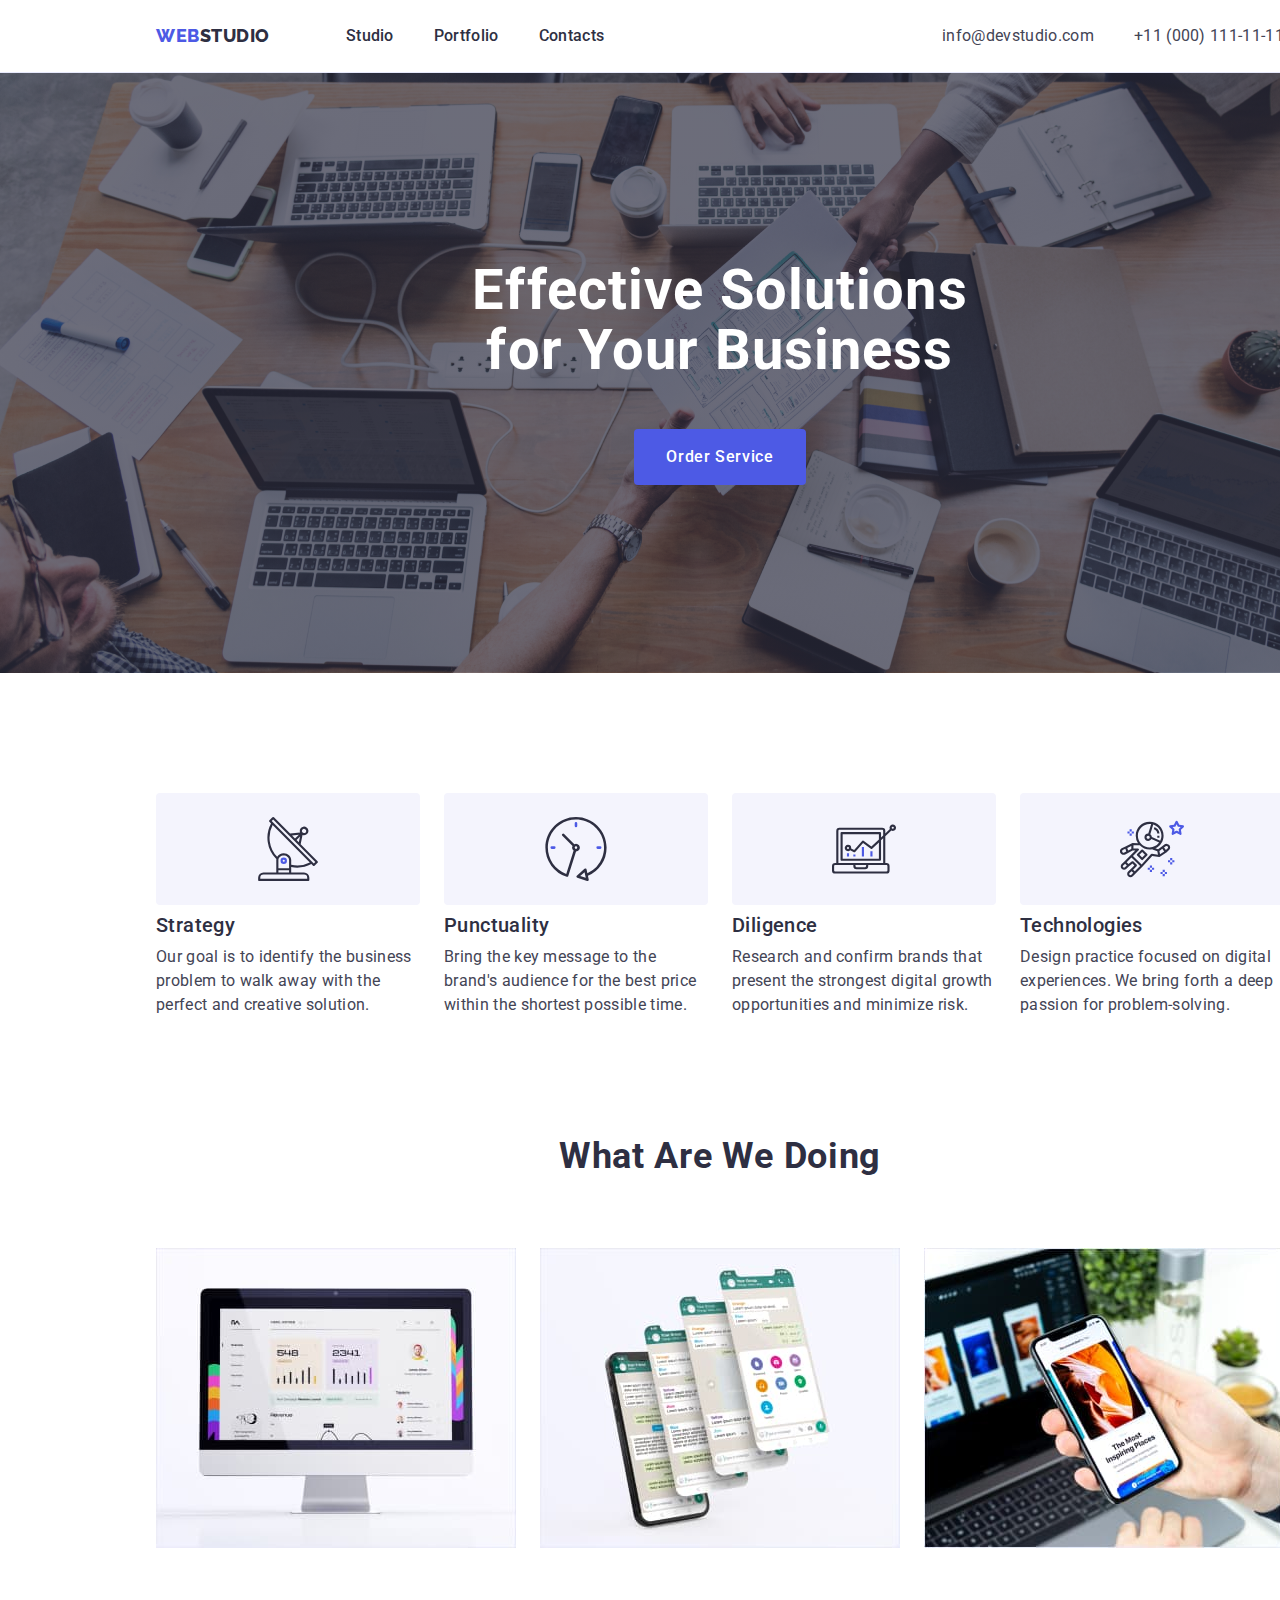
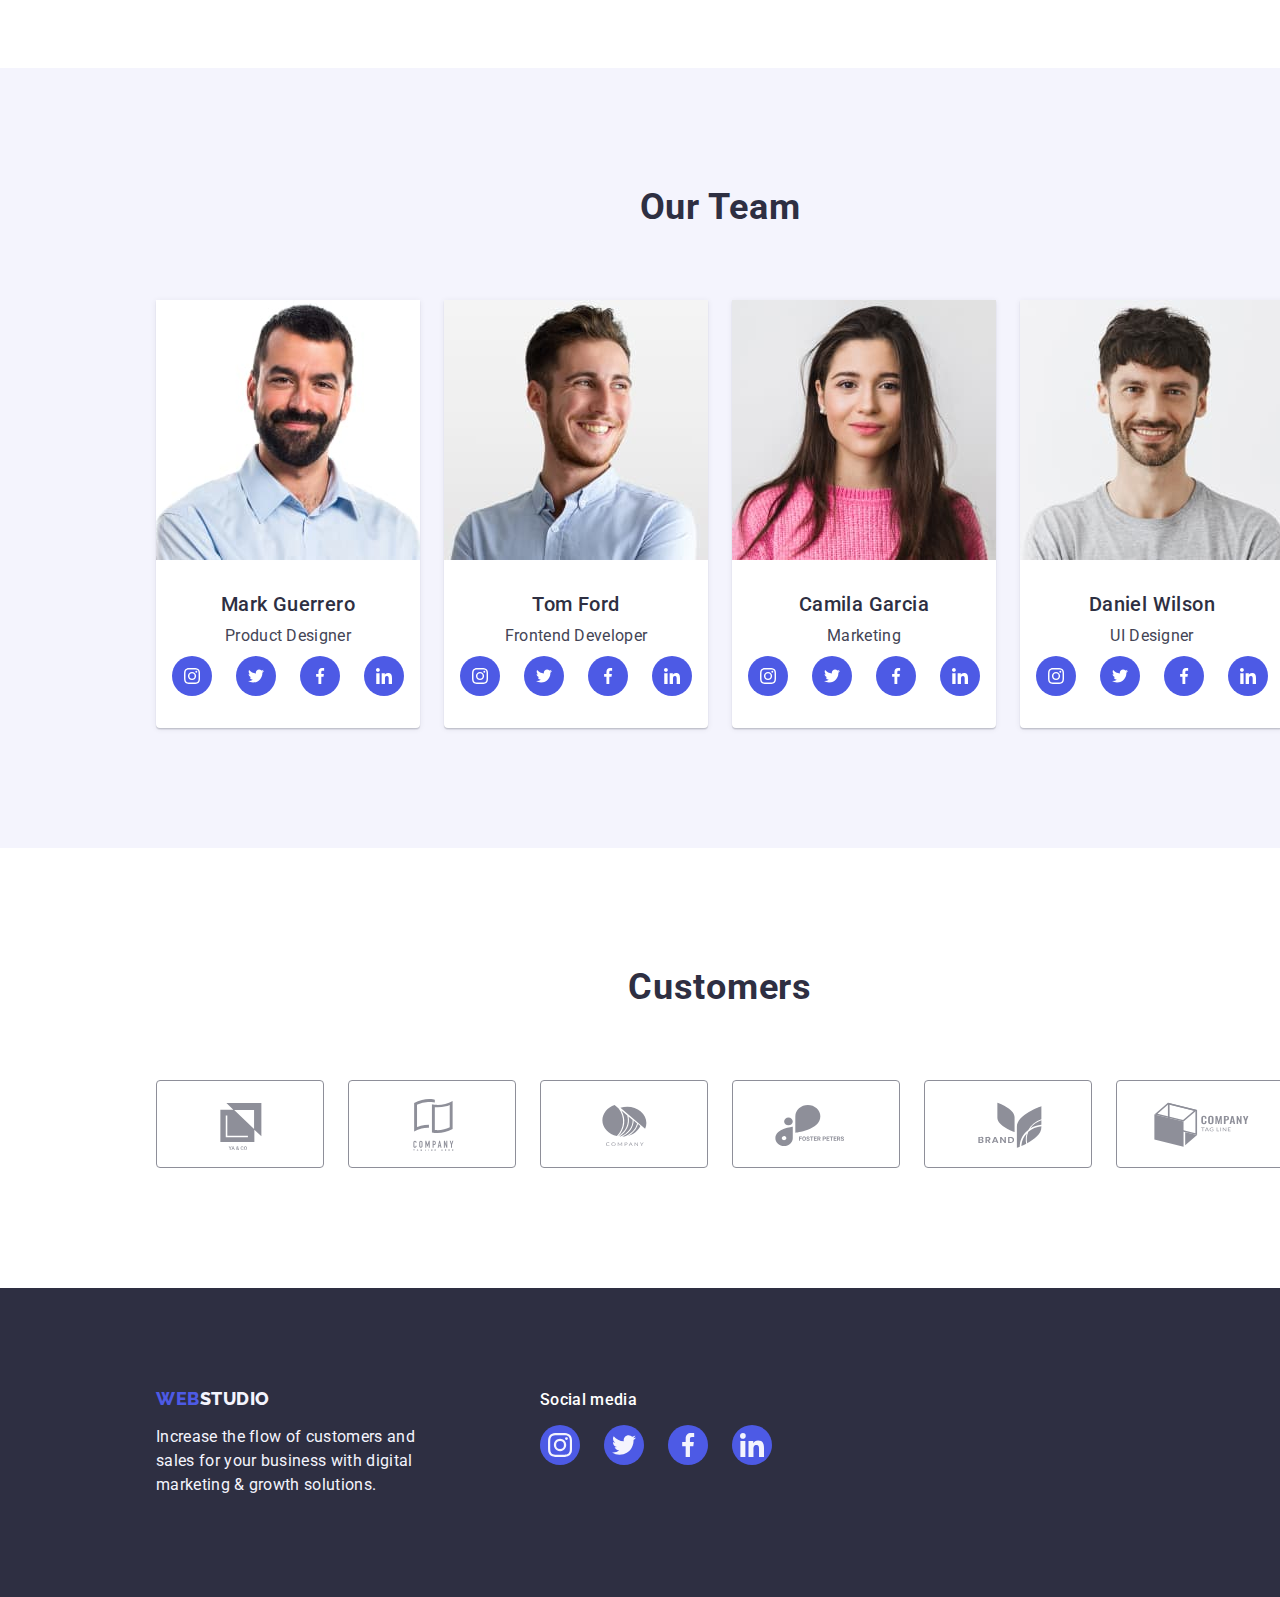
==== commit 39fc9fda: "revision" ====
--- a/index.html
+++ b/index.html
@@ -75,7 +75,7 @@
           <ul class="list">
             <li class="adv-list-item">
               <div class="pic-div">
-                <svg class="pic">
+                <svg class="pic" width="64px" height="64px">
                   <use href="./images/icons.svg#antenna"></use>
                 </svg>
               </div>
@@ -87,7 +87,7 @@
             </li>
             <li class="adv-list-item">
               <div class="pic-div">
-                <svg class="pic">
+                <svg class="pic" width="64px" height="64px">
                   <use href="./images/icons.svg#clock"></use>
                 </svg>
               </div>
@@ -99,7 +99,7 @@
             </li>
             <li class="adv-list-item">
               <div class="pic-div">
-                <svg class="pic">
+                <svg class="pic" width="64px" height="64px">
                   <use href="./images/icons.svg#diagram"></use>
                 </svg>
               </div>
@@ -111,7 +111,7 @@
             </li>
             <li class="adv-list-item">
               <div class="pic-div">
-                <svg class="pic">
+                <svg class="pic" width="64px" height="64px">
                   <use href="./images/icons.svg#astronaut"></use>
                 </svg>
               </div>
@@ -162,28 +162,28 @@
                 <ul class="team-social-list social-list list">
                   <li>
                     <a href="" class="social-link instagram-link">
-                      <svg class="social-icon">
+                      <svg class="social-icon" width="16" height="16">
                         <use href="./images/icons.svg#instagram"></use>
                       </svg>
                     </a>
                   </li>
                   <li>
                     <a href="" class="social-link twitter-link">
-                      <svg class="social-icon">
+                      <svg class="social-icon" width="16" height="16">
                         <use href="./images/icons.svg#twitter"></use>
                       </svg>
                     </a>
                   </li>
-                  <li class="social-link facebook-link">
-                    <a href="">
-                      <svg class="social-icon">
+                  <li>
+                    <a href="" class="social-link facebook-link">
+                      <svg class="social-icon" width="16" height="16">
                         <use href="./images/icons.svg#facebook"></use>
                       </svg>
                     </a>
                   </li>
-                  <li class="social-link linkedin-link">
-                    <a href="">
-                      <svg class="social-icon">
+                  <li>
+                    <a href="" class="social-link linkedin-link">
+                      <svg class="social-icon" width="16" height="16">
                         <use href="./images/icons.svg#linkedin"></use>
                       </svg>
                     </a>
@@ -203,28 +203,28 @@
                 <ul class="team-social-list social-list list">
                   <li>
                     <a href="" class="social-link instagram-link">
-                      <svg class="social-icon">
+                      <svg class="social-icon" width="16" height="16">
                         <use href="./images/icons.svg#instagram"></use>
                       </svg>
                     </a>
                   </li>
                   <li>
                     <a href="" class="social-link twitter-link">
-                      <svg class="social-icon">
+                      <svg class="social-icon" width="16" height="16">
                         <use href="./images/icons.svg#twitter"></use>
                       </svg>
                     </a>
                   </li>
-                  <li class="social-link facebook-link">
-                    <a href="">
-                      <svg class="social-icon">
+                  <li>
+                    <a href="" class="social-link facebook-link">
+                      <svg class="social-icon" width="16" height="16">
                         <use href="./images/icons.svg#facebook"></use>
                       </svg>
                     </a>
                   </li>
-                  <li class="social-link linkedin-link">
-                    <a href="">
-                      <svg class="social-icon">
+                  <li>
+                    <a href="" class="social-link linkedin-link">
+                      <svg class="social-icon" width="16" height="16">
                         <use href="./images/icons.svg#linkedin"></use>
                       </svg>
                     </a>
@@ -240,28 +240,28 @@
                 <ul class="team-social-list social-list list">
                   <li>
                     <a href="" class="social-link instagram-link">
-                      <svg class="social-icon">
+                      <svg class="social-icon" width="16" height="16">
                         <use href="./images/icons.svg#instagram"></use>
                       </svg>
                     </a>
                   </li>
                   <li>
                     <a href="" class="social-link twitter-link">
-                      <svg class="social-icon">
+                      <svg class="social-icon" width="16" height="16">
                         <use href="./images/icons.svg#twitter"></use>
                       </svg>
                     </a>
                   </li>
-                  <li class="social-link facebook-link">
-                    <a href="">
-                      <svg class="social-icon">
+                  <li>
+                    <a href="" class="social-link facebook-link">
+                      <svg class="social-icon" width="16" height="16">
                         <use href="./images/icons.svg#facebook"></use>
                       </svg>
                     </a>
                   </li>
-                  <li class="social-link linkedin-link">
-                    <a href="">
-                      <svg class="social-icon">
+                  <li>
+                    <a href="" class="social-link linkedin-link">
+                      <svg class="social-icon" width="16" height="16">
                         <use href="./images/icons.svg#linkedin"></use>
                       </svg>
                     </a>
@@ -277,28 +277,28 @@
                 <ul class="team-social-list social-list list">
                   <li>
                     <a href="" class="social-link instagram-link">
-                      <svg class="social-icon">
+                      <svg class="social-icon" width="16" height="16">
                         <use href="./images/icons.svg#instagram"></use>
                       </svg>
                     </a>
                   </li>
                   <li>
                     <a href="" class="social-link twitter-link">
-                      <svg class="social-icon">
+                      <svg class="social-icon" width="16" height="16">
                         <use href="./images/icons.svg#twitter"></use>
                       </svg>
                     </a>
                   </li>
-                  <li class="social-link facebook-link">
-                    <a href="">
-                      <svg class="social-icon">
+                  <li>
+                    <a href="" class="social-link facebook-link">
+                      <svg class="social-icon" width="16" height="16">
                         <use href="./images/icons.svg#facebook"></use>
                       </svg>
                     </a>
                   </li>
-                  <li class="social-link linkedin-link">
-                    <a href="">
-                      <svg class="social-icon">
+                  <li>
+                    <a href="" class="social-link linkedin-link">
+                      <svg class="social-icon" width="16" height="16">
                         <use href="./images/icons.svg#linkedin"></use>
                       </svg>
                     </a>
@@ -316,42 +316,42 @@
           <ul class="costum-list list">
             <li>
               <a href="" class="costum-link">
-                <svg class="costum-pic">
+                <svg class="costum-pic" width="104" height="56">
                   <use href="./images/icons.svg#ya"></use>
                 </svg>
               </a>
             </li>
             <li>
               <a href="" class="costum-link">
-                <svg class="costum-pic">
+                <svg class="costum-pic" width="104" height="56">
                   <use href="./images/icons.svg#tagline"></use>
                 </svg>
               </a>
             </li>
             <li>
               <a href="" class="costum-link">
-                <svg class="costum-pic">
+                <svg class="costum-pic" width="104" height="56">
                   <use href="./images/icons.svg#company"></use>
                 </svg>
               </a>
             </li>
             <li>
               <a href="" class="costum-link">
-                <svg class="costum-pic">
+                <svg class="costum-pic" width="104" height="56">
                   <use href="./images/icons.svg#foster"></use>
                 </svg>
               </a>
             </li>
             <li>
               <a href="" class="costum-link">
-                <svg class="costum-pic">
+                <svg class="costum-pic" width="104" height="56">
                   <use href="./images/icons.svg#brand"></use>
                 </svg>
               </a>
             </li>
             <li>
               <a href="" class="costum-link">
-                <svg class="costum-pic">
+                <svg class="costum-pic" width="104" height="56">
                   <use href="./images/icons.svg#tag"></use>
                 </svg>
               </a>
--- a/css/style.css
+++ b/css/style.css
@@ -59,7 +59,7 @@
 .costumer-title {
   font-weight: 700;
   font-size: 36px;
-  line-height: 1.11;
+  line-height: 1.1;
   letter-spacing: 0.02em;
   text-transform: capitalize;
   text-align: center;
@@ -114,7 +114,10 @@
 .social-list {
   display: flex;
   gap: 24px;
-}
+
+  justify-content: center;
+}
+
 .social-link {
   display: flex;
   background-color: var(--button-colour);
@@ -126,8 +129,6 @@
 }
 
 .social-icon {
-  width: 16px;
-  height: 16px;
   fill: var(--primary-background-colour);
 }
 
@@ -303,6 +304,9 @@
   display: flex;
   align-items: center;
   justify-content: center;
+
+  border-radius: 4px;
+  margin-bottom: 8px;
 }
 
 .pic {
@@ -350,7 +354,11 @@
 .worker .instagram-link:hover,
 .worker .twitter-link:hover,
 .worker .facebook-link:hover,
-.worker .linkedin-link:hover {
+.worker .linkedin-link:hover,
+.worker .instagram-link:focus,
+.worker .twitter-link:focus,
+.worker .facebook-link:focus,
+.worker .linkedin-link:focus {
   background-color: var(--accent-colour);
 }
 
@@ -375,8 +383,6 @@
   border: 1px solid var(--accent-colour);
 }
 .costum-pic {
-  width: 104px;
-  height: 56px;
   fill: var(--icon-colour);
 }
 .costum-link:hover .costum-pic,
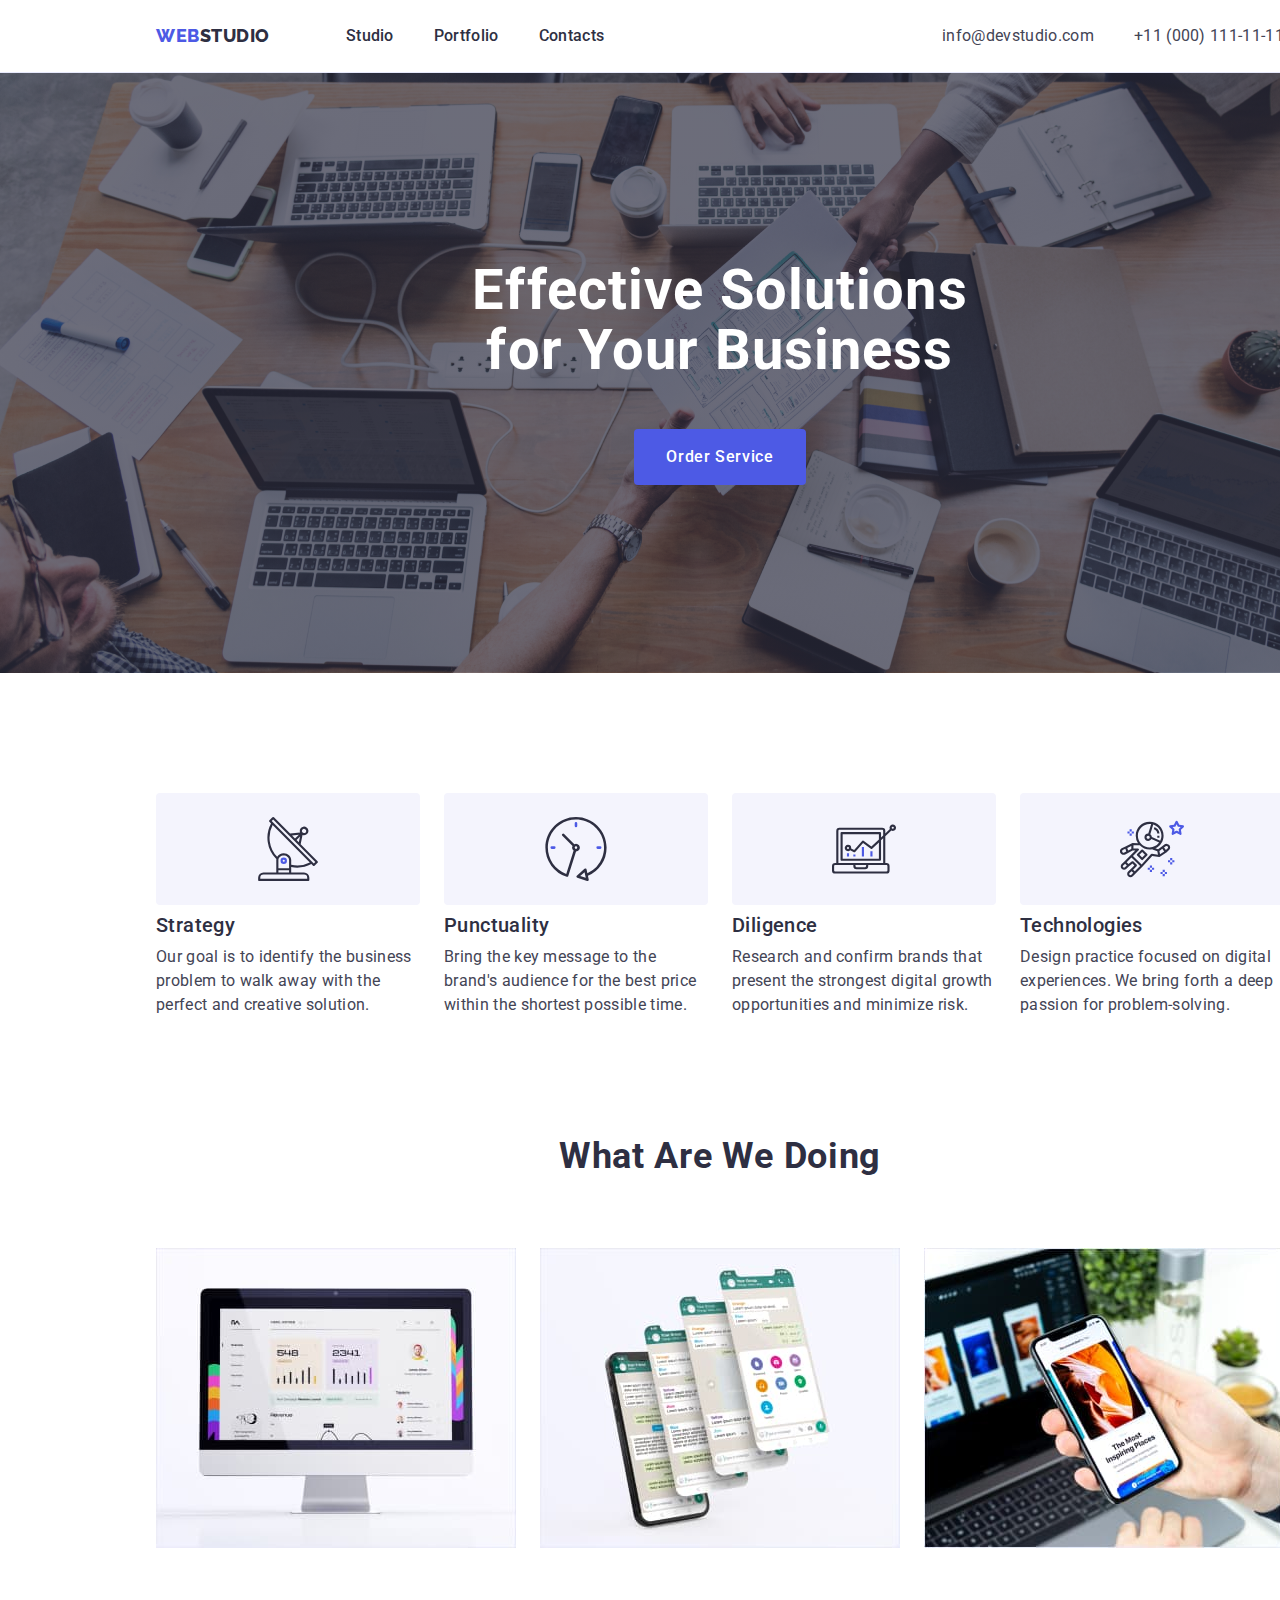
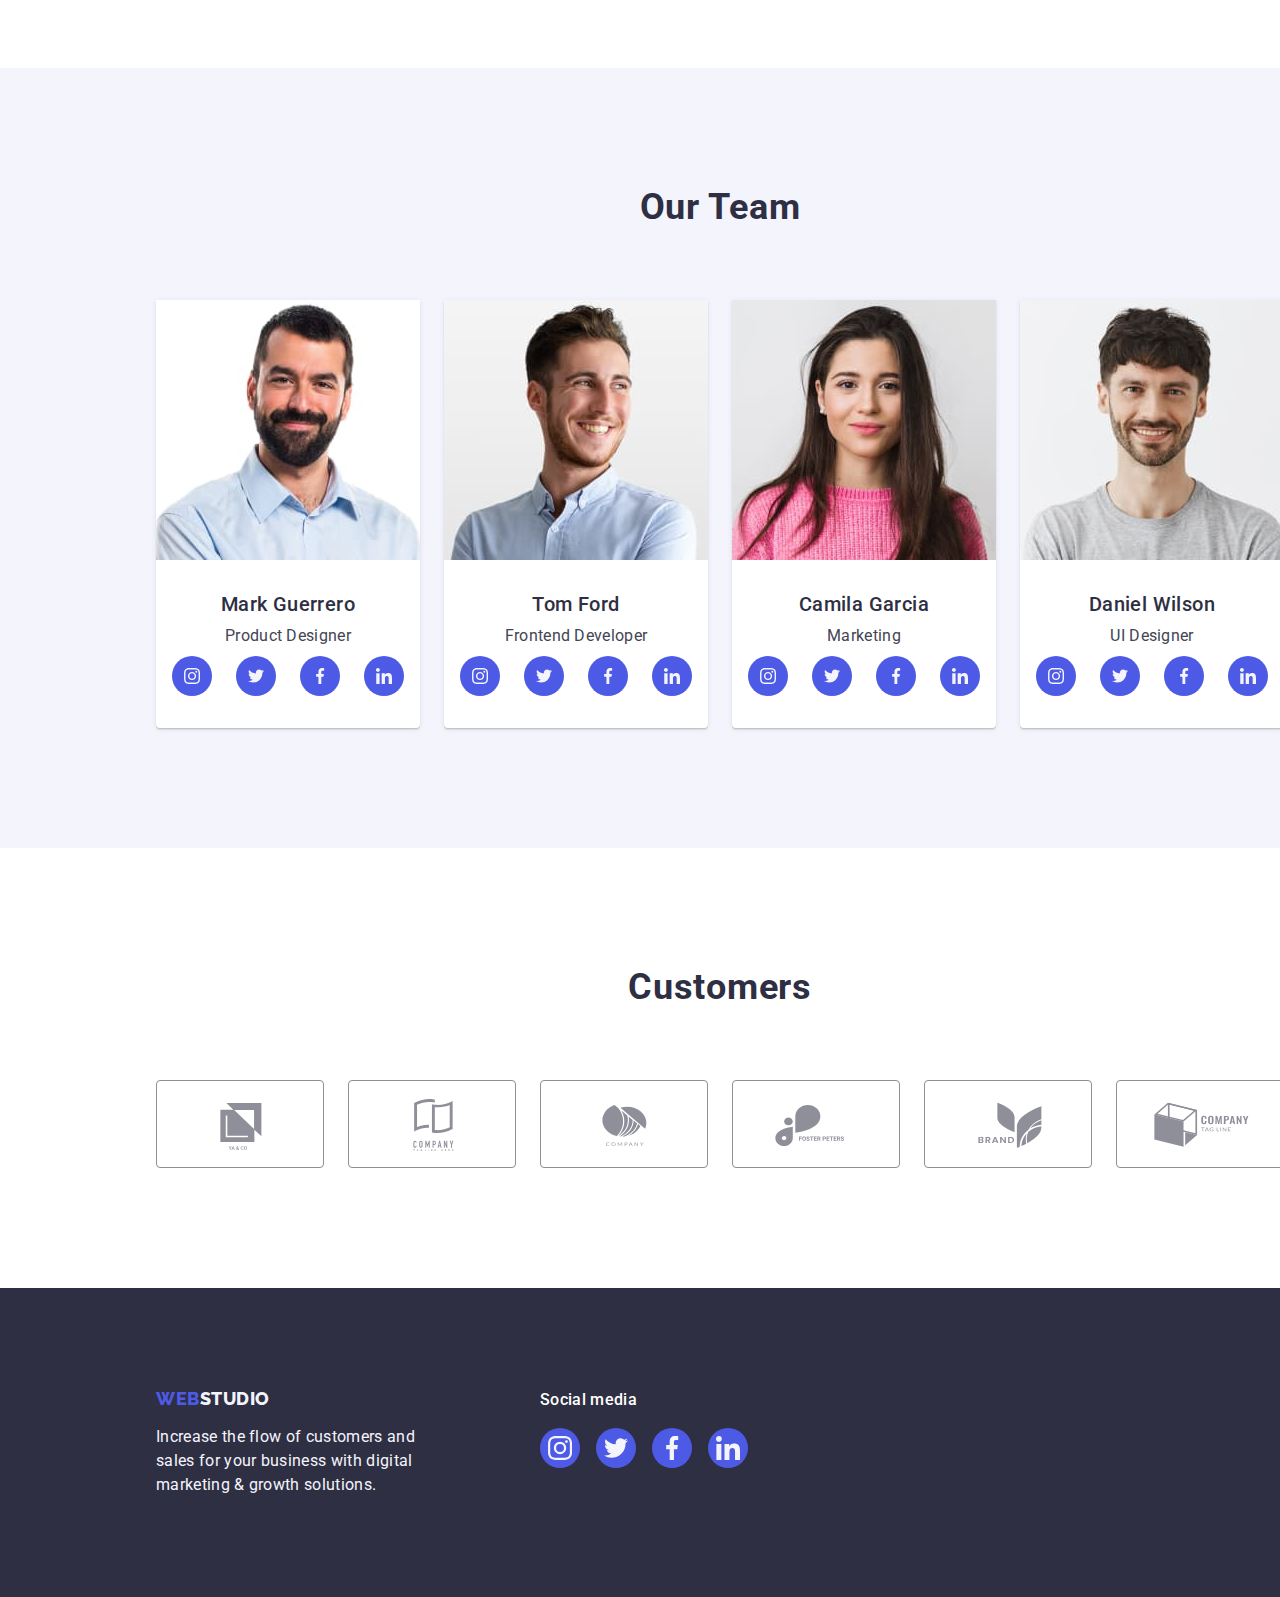
==== commit 63689007: "revision" ====
--- a/index.html
+++ b/index.html
@@ -75,7 +75,7 @@
           <ul class="list">
             <li class="adv-list-item">
               <div class="pic-div">
-                <svg class="pic" width="64px" height="64px">
+                <svg class="pic" width="64" height="64">
                   <use href="./images/icons.svg#antenna"></use>
                 </svg>
               </div>
@@ -87,7 +87,7 @@
             </li>
             <li class="adv-list-item">
               <div class="pic-div">
-                <svg class="pic" width="64px" height="64px">
+                <svg class="pic" width="64" height="64">
                   <use href="./images/icons.svg#clock"></use>
                 </svg>
               </div>
@@ -99,7 +99,7 @@
             </li>
             <li class="adv-list-item">
               <div class="pic-div">
-                <svg class="pic" width="64px" height="64px">
+                <svg class="pic" width="64" height="64">
                   <use href="./images/icons.svg#diagram"></use>
                 </svg>
               </div>
@@ -111,7 +111,7 @@
             </li>
             <li class="adv-list-item">
               <div class="pic-div">
-                <svg class="pic" width="64px" height="64px">
+                <svg class="pic" width="64" height="64">
                   <use href="./images/icons.svg#astronaut"></use>
                 </svg>
               </div>
@@ -160,29 +160,29 @@
                 <h3 class="worker-name">Mark Guerrero</h3>
                 <p class="post">Product Designer</p>
                 <ul class="team-social-list social-list list">
-                  <li>
-                    <a href="" class="social-link instagram-link">
+                  <li class="social-set">
+                    <a href="" class="social-link">
                       <svg class="social-icon" width="16" height="16">
                         <use href="./images/icons.svg#instagram"></use>
                       </svg>
                     </a>
                   </li>
-                  <li>
-                    <a href="" class="social-link twitter-link">
+                  <li class="social-set">
+                    <a href="" class="social-link">
                       <svg class="social-icon" width="16" height="16">
                         <use href="./images/icons.svg#twitter"></use>
                       </svg>
                     </a>
                   </li>
-                  <li>
-                    <a href="" class="social-link facebook-link">
+                  <li class="social-set">
+                    <a href="" class="social-link">
                       <svg class="social-icon" width="16" height="16">
                         <use href="./images/icons.svg#facebook"></use>
                       </svg>
                     </a>
                   </li>
-                  <li>
-                    <a href="" class="social-link linkedin-link">
+                  <li class="social-set">
+                    <a href="" class="social-link">
                       <svg class="social-icon" width="16" height="16">
                         <use href="./images/icons.svg#linkedin"></use>
                       </svg>
@@ -201,29 +201,29 @@
                 <h3 class="worker-name">Tom Ford</h3>
                 <p class="post">Frontend Developer</p>
                 <ul class="team-social-list social-list list">
-                  <li>
-                    <a href="" class="social-link instagram-link">
+                  <li class="social-set">
+                    <a href="" class="social-link">
                       <svg class="social-icon" width="16" height="16">
                         <use href="./images/icons.svg#instagram"></use>
                       </svg>
                     </a>
                   </li>
-                  <li>
-                    <a href="" class="social-link twitter-link">
+                  <li class="social-set">
+                    <a href="" class="social-link">
                       <svg class="social-icon" width="16" height="16">
                         <use href="./images/icons.svg#twitter"></use>
                       </svg>
                     </a>
                   </li>
-                  <li>
-                    <a href="" class="social-link facebook-link">
+                  <li class="social-set">
+                    <a href="" class="social-link">
                       <svg class="social-icon" width="16" height="16">
                         <use href="./images/icons.svg#facebook"></use>
                       </svg>
                     </a>
                   </li>
-                  <li>
-                    <a href="" class="social-link linkedin-link">
+                  <li class="social-set">
+                    <a href="" class="social-link">
                       <svg class="social-icon" width="16" height="16">
                         <use href="./images/icons.svg#linkedin"></use>
                       </svg>
@@ -238,29 +238,29 @@
                 <h3 class="worker-name">Camila Garcia</h3>
                 <p class="post">Marketing</p>
                 <ul class="team-social-list social-list list">
-                  <li>
-                    <a href="" class="social-link instagram-link">
+                  <li class="social-set">
+                    <a href="" class="social-link">
                       <svg class="social-icon" width="16" height="16">
                         <use href="./images/icons.svg#instagram"></use>
                       </svg>
                     </a>
                   </li>
-                  <li>
-                    <a href="" class="social-link twitter-link">
+                  <li class="social-set">
+                    <a href="" class="social-link">
                       <svg class="social-icon" width="16" height="16">
                         <use href="./images/icons.svg#twitter"></use>
                       </svg>
                     </a>
                   </li>
-                  <li>
-                    <a href="" class="social-link facebook-link">
+                  <li class="social-set">
+                    <a href="" class="social-link">
                       <svg class="social-icon" width="16" height="16">
                         <use href="./images/icons.svg#facebook"></use>
                       </svg>
                     </a>
                   </li>
-                  <li>
-                    <a href="" class="social-link linkedin-link">
+                  <li class="social-set">
+                    <a href="" class="social-link">
                       <svg class="social-icon" width="16" height="16">
                         <use href="./images/icons.svg#linkedin"></use>
                       </svg>
@@ -275,29 +275,29 @@
                 <h3 class="worker-name">Daniel Wilson</h3>
                 <p class="post">UI Designer</p>
                 <ul class="team-social-list social-list list">
-                  <li>
-                    <a href="" class="social-link instagram-link">
+                  <li class="social-set">
+                    <a href="" class="social-link">
                       <svg class="social-icon" width="16" height="16">
                         <use href="./images/icons.svg#instagram"></use>
                       </svg>
                     </a>
                   </li>
-                  <li>
-                    <a href="" class="social-link twitter-link">
+                  <li class="social-set">
+                    <a href="" class="social-link">
                       <svg class="social-icon" width="16" height="16">
                         <use href="./images/icons.svg#twitter"></use>
                       </svg>
                     </a>
                   </li>
-                  <li>
-                    <a href="" class="social-link facebook-link">
+                  <li class="social-set">
+                    <a href="" class="social-link">
                       <svg class="social-icon" width="16" height="16">
                         <use href="./images/icons.svg#facebook"></use>
                       </svg>
                     </a>
                   </li>
-                  <li>
-                    <a href="" class="social-link linkedin-link">
+                  <li class="social-set">
+                    <a href="" class="social-link">
                       <svg class="social-icon" width="16" height="16">
                         <use href="./images/icons.svg#linkedin"></use>
                       </svg>
@@ -314,42 +314,42 @@
         <div class="container">
           <h2 class="costumer-title">Customers</h2>
           <ul class="costum-list list">
-            <li>
+            <li class="costum-item">
               <a href="" class="costum-link">
                 <svg class="costum-pic" width="104" height="56">
                   <use href="./images/icons.svg#ya"></use>
                 </svg>
               </a>
             </li>
-            <li>
+            <li class="costum-item">
               <a href="" class="costum-link">
                 <svg class="costum-pic" width="104" height="56">
                   <use href="./images/icons.svg#tagline"></use>
                 </svg>
               </a>
             </li>
-            <li>
+            <li class="costum-item">
               <a href="" class="costum-link">
                 <svg class="costum-pic" width="104" height="56">
                   <use href="./images/icons.svg#company"></use>
                 </svg>
               </a>
             </li>
-            <li>
+            <li class="costum-item">
               <a href="" class="costum-link">
                 <svg class="costum-pic" width="104" height="56">
                   <use href="./images/icons.svg#foster"></use>
                 </svg>
               </a>
             </li>
-            <li>
+            <li class="costum-item">
               <a href="" class="costum-link">
                 <svg class="costum-pic" width="104" height="56">
                   <use href="./images/icons.svg#brand"></use>
                 </svg>
               </a>
             </li>
-            <li>
+            <li class="costum-item">
               <a href="" class="costum-link">
                 <svg class="costum-pic" width="104" height="56">
                   <use href="./images/icons.svg#tag"></use>
@@ -375,30 +375,30 @@
         <div class="social">
           <p class="social-title">Social media</p>
           <ul class="social-list list">
-            <li>
-              <a href="" class="social-link instagram-link">
-                <svg class="social-icon">
+            <li class="social-item">
+              <a href="" class="social-link">
+                <svg class="social-icon" width="24" height="24">
                   <use href="./images/icons.svg#instagram"></use>
                 </svg>
               </a>
             </li>
-            <li>
-              <a href="" class="social-link twitter-link">
-                <svg class="social-icon">
+            <li class="social-item">
+              <a href="" class="social-link">
+                <svg class="social-icon" width="24" height="24">
                   <use href="./images/icons.svg#twitter"></use>
                 </svg>
               </a>
             </li>
-            <li>
-              <a href="" class="social-link facebook-link">
-                <svg class="social-icon">
+            <li class="social-item">
+              <a href="" class="social-link">
+                <svg class="social-icon" width="24" height="24">
                   <use href="./images/icons.svg#facebook"></use>
                 </svg>
               </a>
             </li>
-            <li>
-              <a href="" class="social-link linkedin-link">
-                <svg class="social-icon">
+            <li class="social-item">
+              <a href="" class="social-link">
+                <svg class="social-icon" width="24" height="24">
                   <use href="./images/icons.svg#linkedin"></use>
                 </svg>
               </a>
--- a/css/style.css
+++ b/css/style.css
@@ -128,8 +128,8 @@
   justify-content: center;
 }
 
-.social-icon {
-  fill: var(--primary-background-colour);
+.team .social-icon {
+  fill: var(--section-background-colour);
 }
 
 /* ----------- header ------------ */
@@ -338,7 +338,7 @@
 
 .worker-box {
   text-align: center;
-  padding: 32px 16px;
+  padding: 32px 0;
 }
 .worker {
   background-color: var(--primary-background-colour);
@@ -351,18 +351,13 @@
 .worker-name {
   margin-bottom: 8px;
 }
-.worker .instagram-link:hover,
-.worker .twitter-link:hover,
-.worker .facebook-link:hover,
-.worker .linkedin-link:hover,
-.worker .instagram-link:focus,
-.worker .twitter-link:focus,
-.worker .facebook-link:focus,
-.worker .linkedin-link:focus {
+.worker .social-link:hover,
+.worker .social-link:focus {
   background-color: var(--accent-colour);
 }
 
 /* -------------- costumers ---------- */
+
 .costum-list {
   display: flex;
   justify-content: center;
@@ -371,9 +366,9 @@
 .costum-link {
   width: 168px;
   height: 88px;
-  border: 1px solid var(--icon-colour);
+  border: 1px solid;
   border-radius: 4px;
-
+  color: var(--icon-colour);
   display: flex;
   justify-content: center;
   align-items: center;
@@ -381,10 +376,13 @@
 .costum-link:hover,
 .costum-link:focus {
   border: 1px solid var(--accent-colour);
-}
+  fill: var(--accent-colour);
+}
+
 .costum-pic {
-  fill: var(--icon-colour);
-}
+  fill: currentColor;
+}
+
 .costum-link:hover .costum-pic,
 .costum-link:focus .costum-pic {
   fill: var(--accent-colour);
@@ -399,13 +397,16 @@
 }
 .footer-container {
   display: flex;
-  gap: 120px;
 
   align-items: baseline;
 }
 .logo-footer {
   color: var(--footer-text-colour);
 }
+.footer-box {
+  margin-right: 120px;
+}
+
 .footer-box > .logo {
   display: inline-block;
   margin-bottom: 16px;
@@ -424,23 +425,19 @@
 
   font-weight: 500;
   font-size: 16px;
+  line-height: 1.5;
   letter-spacing: 0.02em;
   color: var(--primary-background-colour);
 }
-.footer .instagram-link:hover,
-.footer .twitter-link:hover,
-.footer .facebook-link:hover,
-.footer .linkedin-link:hover,
-.footer .instagram-link:focus,
-.footer .twitter-link:focus,
-.footer .facebook-link:focus,
-.footer .linkedin-link:focus {
+.footer .social-link:hover,
+.footer .social-link:focus {
   background-color: var(--icon-footer-accent);
 }
+.footer .social-list {
+  gap: 16px;
+}
 
 .footer .social-icon {
-  height: 24px;
-  width: 24px;
   fill: var(--section-background-colour);
 }
 
@@ -469,23 +466,19 @@
   color: var(--white-text-colour);
   background-color: var(--accent-colour);
   border: 1px solid transparent;
-}
-.filter-button {
-  padding: 12px 24px;
-}
-
-.filter-list {
-  display: flex;
-  justify-content: center;
-  margin-bottom: 72px;
-}
-
-.filter-item:hover,
-.filter-item:focus {
   box-shadow: 0px 3px 1px rgba(0, 0, 0, 0.1), 0px 2px 1px rgba(0, 0, 0, 0.08),
     0px 2px 2px rgba(0, 0, 0, 0.12);
   border-radius: 4px;
 }
+.filter-button {
+  padding: 12px 24px;
+}
+
+.filter-list {
+  display: flex;
+  justify-content: center;
+  margin-bottom: 72px;
+}
 
 /* ----------- application ------------ */
 
@@ -494,10 +487,11 @@
 }
 
 .card-box {
+  display: block;
   flex-basis: calc(100% / 3);
 }
-.app-cards:hover,
-.app-cards:focus {
+.card-box:hover,
+.card-box:focus {
   box-shadow: 0px 1px 6px rgba(46, 47, 66, 0.08),
     0px 1px 1px rgba(46, 47, 66, 0.16), 0px 2px 1px rgba(46, 47, 66, 0.08);
 }
